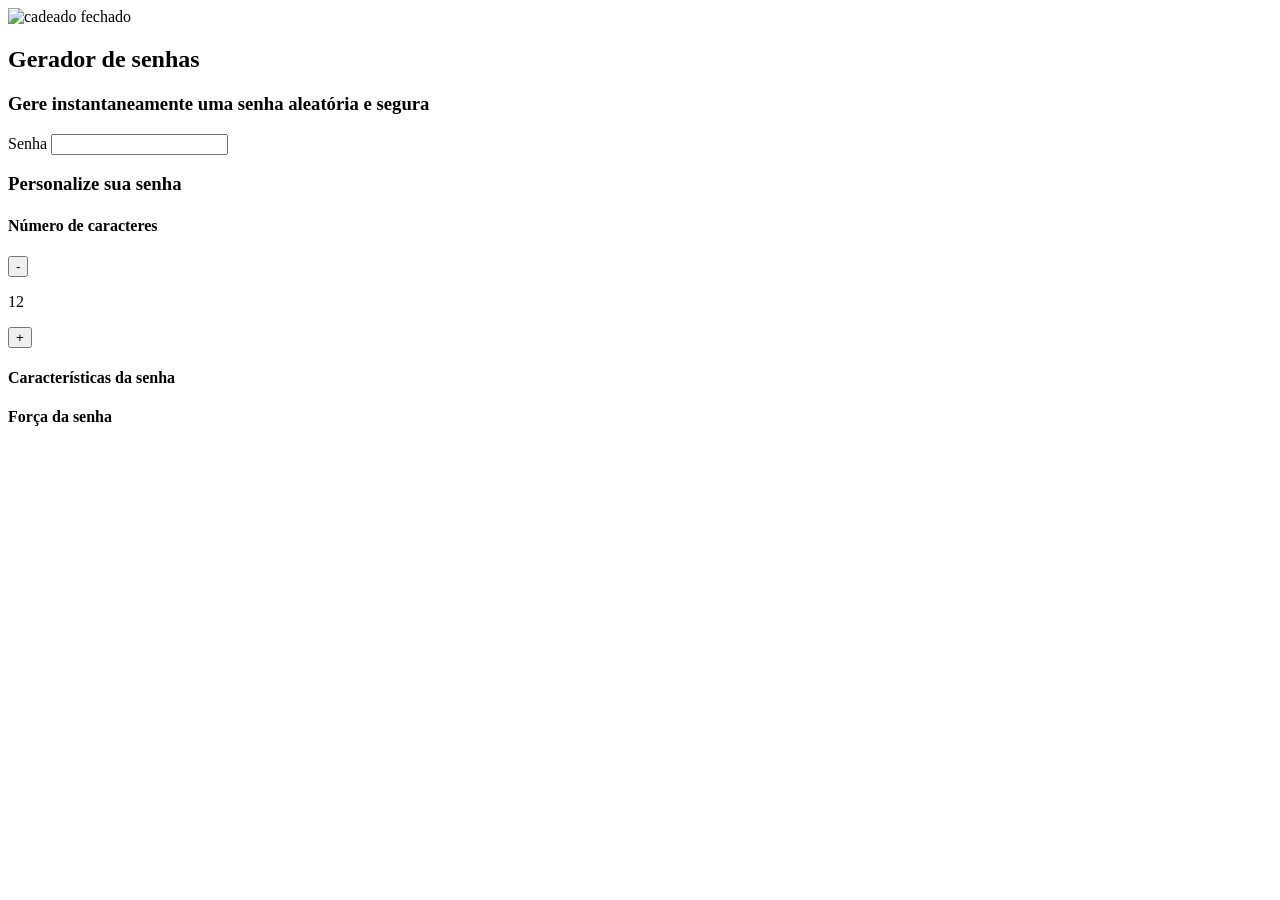
==== 3E_Prova.index.html @ e04c800a "Rename 3E_Prova.index to 3E_Prova.index.html" ====
<!DOCTYPE html>
<html lang="pt-br">

<head>
    <meta charset="UTF-8">
    <meta name="viewport" content="width=device-width, initial-scale=1.0">
    <title>Gerador de senha</title>
    <link rel="stylesheet" href="style.css">
</head>

<body>
    <section class="conteudo">
        <div class="conteudo-titulo">
            <img src="unlock.svg" alt="cadeado fechado">
            <h2 class="titulo-principal">Gerador de senhas</h2>
            <h3 class="titulo-secundario">Gere instantaneamente uma senha aleatória e segura</h3>
        </div>
        <div class="conteudo-senha">
            <label for="senha">Senha</label>
            <input name="senha" type="text" id="campo-senha">
        </div>
        <div class="parametro">
            <h3 class="parametro-titulo">Personalize sua senha</h3>
            <div class="parametro-coluna__senha">
                <div class="parametro-senha">
                    <h4 class="parametro-senha__titulo">Número de caracteres</h4>
                    <div class="parametro-senha-botoes">
                        <button class="parametro-senha__botao">-</button>
                        <p class="parametro-senha__texto">12</p>
                        <button class="parametro-senha__botao">+</button>
                    </div>
                </div>               
                <div class="parametro-senha">
                    <h4 class="parametro-senha__titulo">Características da senha</h4>
                </div>
                <div class="parametro-senha">
                    <h4 class="parametro-senha__titulo">Força da senha</h4>
                </div>
            </div>
        </div>
    </section>
</body>

</html>
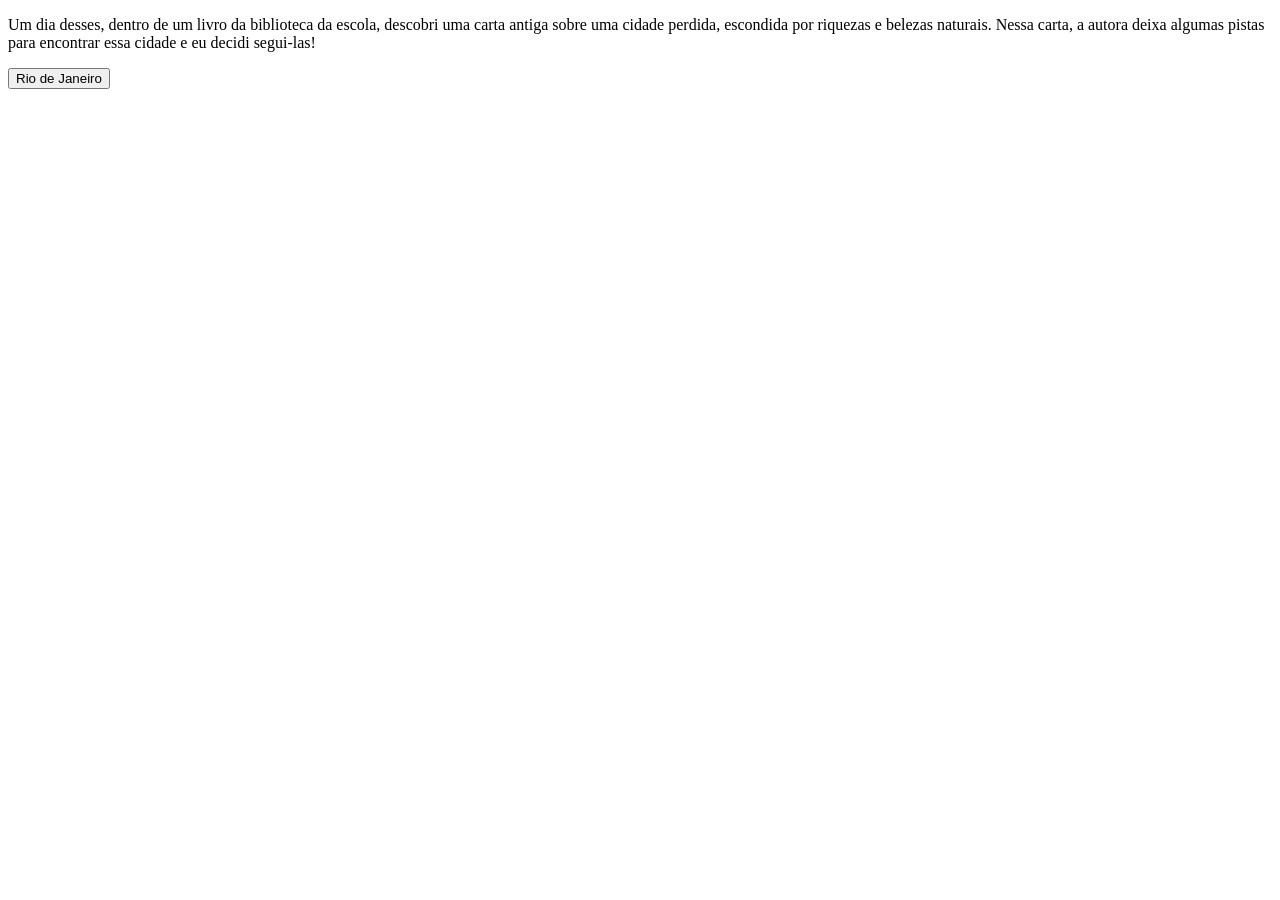
==== commit b92a329a: "Update 3E_Prova.index.html" ====
--- a/3E_Prova.index.html
+++ b/3E_Prova.index.html
@@ -1,44 +1,20 @@
 <!DOCTYPE html>
-<html lang="pt-br">
-
+<html lang="pt-BR">
 <head>
     <meta charset="UTF-8">
     <meta name="viewport" content="width=device-width, initial-scale=1.0">
-    <title>Gerador de senha</title>
-    <link rel="stylesheet" href="style.css">
+    <title>Em busca da cidade perdida</title>
 </head>
-
 <body>
-    <section class="conteudo">
-        <div class="conteudo-titulo">
-            <img src="unlock.svg" alt="cadeado fechado">
-            <h2 class="titulo-principal">Gerador de senhas</h2>
-            <h3 class="titulo-secundario">Gere instantaneamente uma senha aleatória e segura</h3>
-        </div>
-        <div class="conteudo-senha">
-            <label for="senha">Senha</label>
-            <input name="senha" type="text" id="campo-senha">
-        </div>
-        <div class="parametro">
-            <h3 class="parametro-titulo">Personalize sua senha</h3>
-            <div class="parametro-coluna__senha">
-                <div class="parametro-senha">
-                    <h4 class="parametro-senha__titulo">Número de caracteres</h4>
-                    <div class="parametro-senha-botoes">
-                        <button class="parametro-senha__botao">-</button>
-                        <p class="parametro-senha__texto">12</p>
-                        <button class="parametro-senha__botao">+</button>
-                    </div>
-                </div>               
-                <div class="parametro-senha">
-                    <h4 class="parametro-senha__titulo">Características da senha</h4>
-                </div>
-                <div class="parametro-senha">
-                    <h4 class="parametro-senha__titulo">Força da senha</h4>
-                </div>
-            </div>
-        </div>
-    </section>
+    <main>
+          <div>
+             <p>Um dia desses, dentro de um livro da biblioteca da escola, descobri uma carta antiga sobre uma cidade perdida, escondida por riquezas e belezas naturais. Nessa carta, a autora deixa algumas pistas para encontrar essa cidade e eu decidi segui-las!</p>
+       	 <button> Rio de Janeiro </button>
+          </div>
+    </main>
+        
+        
+        
+        
 </body>
-
 </html>
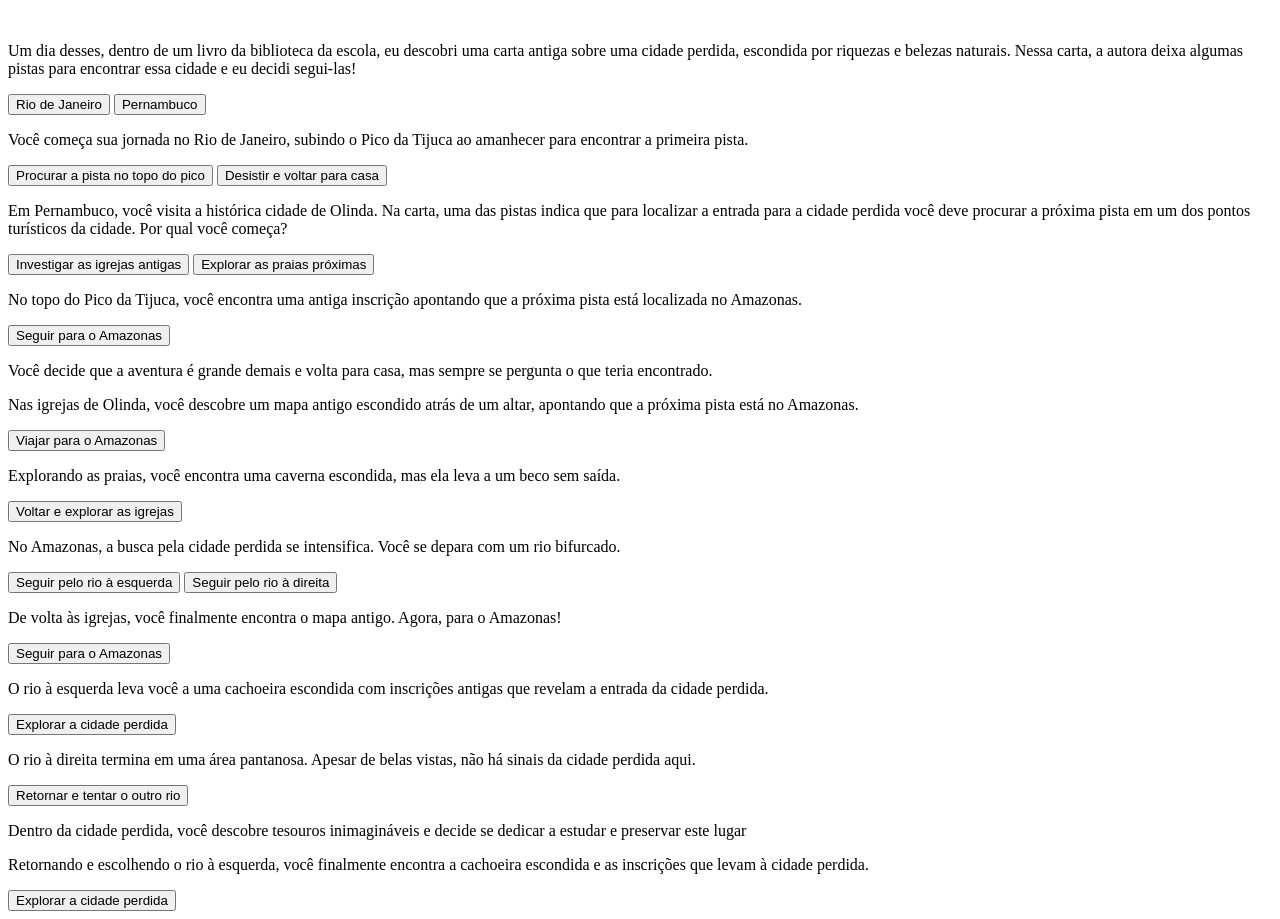
==== commit c11ffa1e: "Update 3E_Prova.index.html" ====
--- a/3E_Prova.index.html
+++ b/3E_Prova.index.html
@@ -7,14 +7,82 @@
 </head>
 <body>
     <main>
-          <div>
-             <p>Um dia desses, dentro de um livro da biblioteca da escola, descobri uma carta antiga sobre uma cidade perdida, escondida por riquezas e belezas naturais. Nessa carta, a autora deixa algumas pistas para encontrar essa cidade e eu decidi segui-las!</p>
-       	 <button> Rio de Janeiro </button>
-          </div>
-    </main>
-        
-        
-        
-        
+    <div class="passo ativo" id="passo-0">
+        <img src="cenario-passo0.png" alt="">
+        <p>Um dia desses, dentro de um livro da biblioteca da escola, eu descobri uma carta antiga sobre uma cidade
+            perdida, escondida por riquezas e belezas naturais. Nessa carta, a autora deixa algumas pistas para
+            encontrar essa cidade e eu decidi segui-las!</p>
+        <button class="btn-proximo" data-proximo="1">Rio de Janeiro</button>
+        <button class="btn-proximo" data-proximo="2">Pernambuco</button>
+    </div>
+    <div class="passo" id="passo-1">
+        <p>Você começa sua jornada no Rio de Janeiro, subindo o Pico da Tijuca ao amanhecer para encontrar a primeira
+            pista.</p>
+        <button class="btn-proximo" data-proximo="3">Procurar a pista no topo do pico</button>
+        <button class="btn-proximo" data-proximo="4">Desistir e voltar para casa</button>
+    </div>
+    <div class="passo" id="passo-2">
+        <p>Em Pernambuco, você visita a histórica cidade de Olinda. Na carta, uma das pistas indica que para localizar a
+            entrada para a cidade perdida você deve procurar a próxima pista em um dos pontos turísticos da cidade. Por
+            qual você começa?</p>
+        <button class="btn-proximo" data-proximo="5">Investigar as igrejas antigas</button>
+        <button class="btn-proximo" data-proximo="6">Explorar as praias próximas</button>
+    </div>
+    <div class="passo" id="passo-3">
+        <p>No topo do Pico da Tijuca, você encontra uma antiga inscrição apontando que a próxima pista está localizada
+            no Amazonas.</p>
+        <button class="btn-proximo" data-proximo="7">Seguir para o Amazonas</button>
+    </div>
+
+    <div class="passo" id="passo-4">
+        <p>Você decide que a aventura é grande demais e volta para casa, mas sempre se pergunta o que teria encontrado.
+        </p>
+    </div>
+
+    <div class="passo" id="passo-5">
+        <p>Nas igrejas de Olinda, você descobre um mapa antigo escondido atrás de um altar, apontando que a próxima
+            pista está no Amazonas.</p>
+        <button class="btn-proximo" data-proximo="7">Viajar para o Amazonas</button>
+    </div>
+
+    <div class="passo" id="passo-6">
+        <p>Explorando as praias, você encontra uma caverna escondida, mas ela leva a um beco sem saída.</p>
+        <button class="btn-proximo" data-proximo="8">Voltar e explorar as igrejas</button>
+    </div>
+
+    <div class="passo" id="passo-7">
+        <p>No Amazonas, a busca pela cidade perdida se intensifica. Você se depara com um rio bifurcado.</p>
+        <button class="btn-proximo" data-proximo="9">Seguir pelo rio à esquerda</button>
+        <button class="btn-proximo" data-proximo="10">Seguir pelo rio à direita</button>
+    </div>
+
+    <div class="passo" id="passo-8">
+        <p>De volta às igrejas, você finalmente encontra o mapa antigo. Agora, para o Amazonas!</p>
+        <button class="btn-proximo" data-proximo="7">Seguir para o Amazonas</button>
+    </div>
+
+    <div class="passo" id="passo-9">
+        <p>O rio à esquerda leva você a uma cachoeira escondida com inscrições antigas que revelam a entrada da cidade
+            perdida.</p>
+        <button class="btn-proximo" data-proximo="11">Explorar a cidade perdida</button>
+    </div>
+
+    <div class="passo" id="passo-10">
+        <p>O rio à direita termina em uma área pantanosa. Apesar de belas vistas, não há sinais da cidade perdida aqui.
+        </p>
+        <button class="btn-proximo" data-proximo="12">Retornar e tentar o outro rio</button>
+    </div>
+
+    <div class="passo" id="passo-11">
+        <p>Dentro da cidade perdida, você descobre tesouros inimagináveis e decide se dedicar a estudar e preservar este
+            lugar</p>
+    </div>
+
+    <div class="passo" id="passo-12">
+        <p>Retornando e escolhendo o rio à esquerda, você finalmente encontra a cachoeira escondida e as inscrições que
+            levam à cidade perdida.</p>
+        <button class="btn-proximo" data-proximo="11">Explorar a cidade perdida</button>
+    </div>
+</main>
 </body>
 </html>
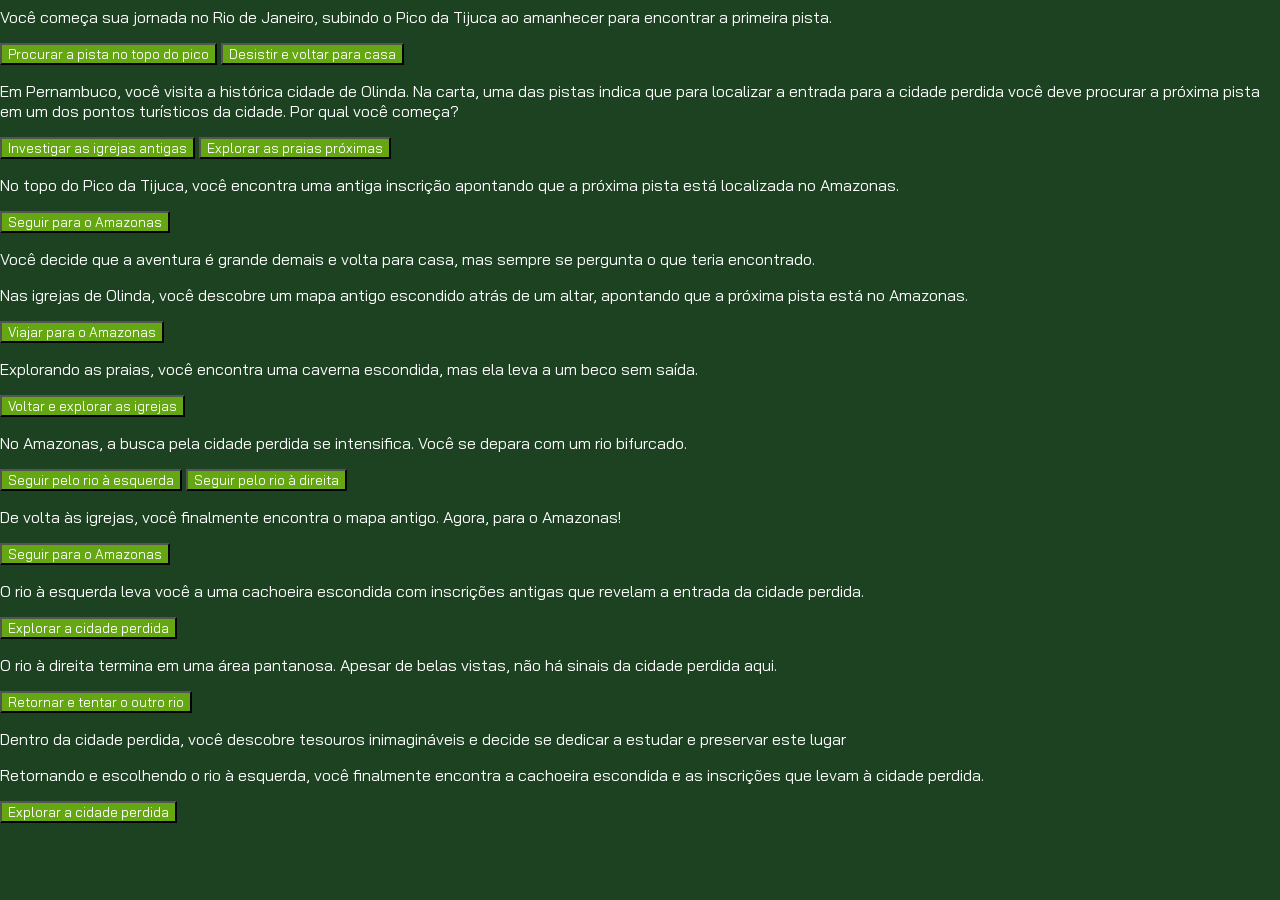
==== commit 93ed039b: "Update 3E_Prova.index.html" ====
--- a/3E_Prova.index.html
+++ b/3E_Prova.index.html
@@ -1,8 +1,13 @@
+
 <!DOCTYPE html>
 <html lang="pt-BR">
 <head>
     <meta charset="UTF-8">
     <meta name="viewport" content="width=device-width, initial-scale=1.0">
+    <link rel="stylesheet" href="style.css">
+    <link rel="preconnect" href="https://fonts.googleapis.com">
+    <link rel="preconnect" href="https://fonts.gstatic.com" crossorigin>
+    <link href="https://fonts.googleapis.com/css2?family=Bai+Jamjuree:ital,wght@0,200;0,300;0,400;0,500;0,600;0,700;1,200;1,300;1,400;1,500;1,600;1,700&display=swap" rel="stylesheet">
     <title>Em busca da cidade perdida</title>
 </head>
 <body>
--- a/style.css
+++ b/style.css
@@ -0,0 +1,17 @@
+
+body {
+    background-color: #1D4221;
+    color: white;
+    font-family: "Bai Jamjuree", sans-serif;
+    display: flex;
+    justify-content: center;
+    align-items: center;
+    height: 700px;
+    margin: 0;
+}
+
+button {
+    background-color: #64A712;
+    color: white;
+    font-family: "Bai Jamjuree", sans-serif;
+}
